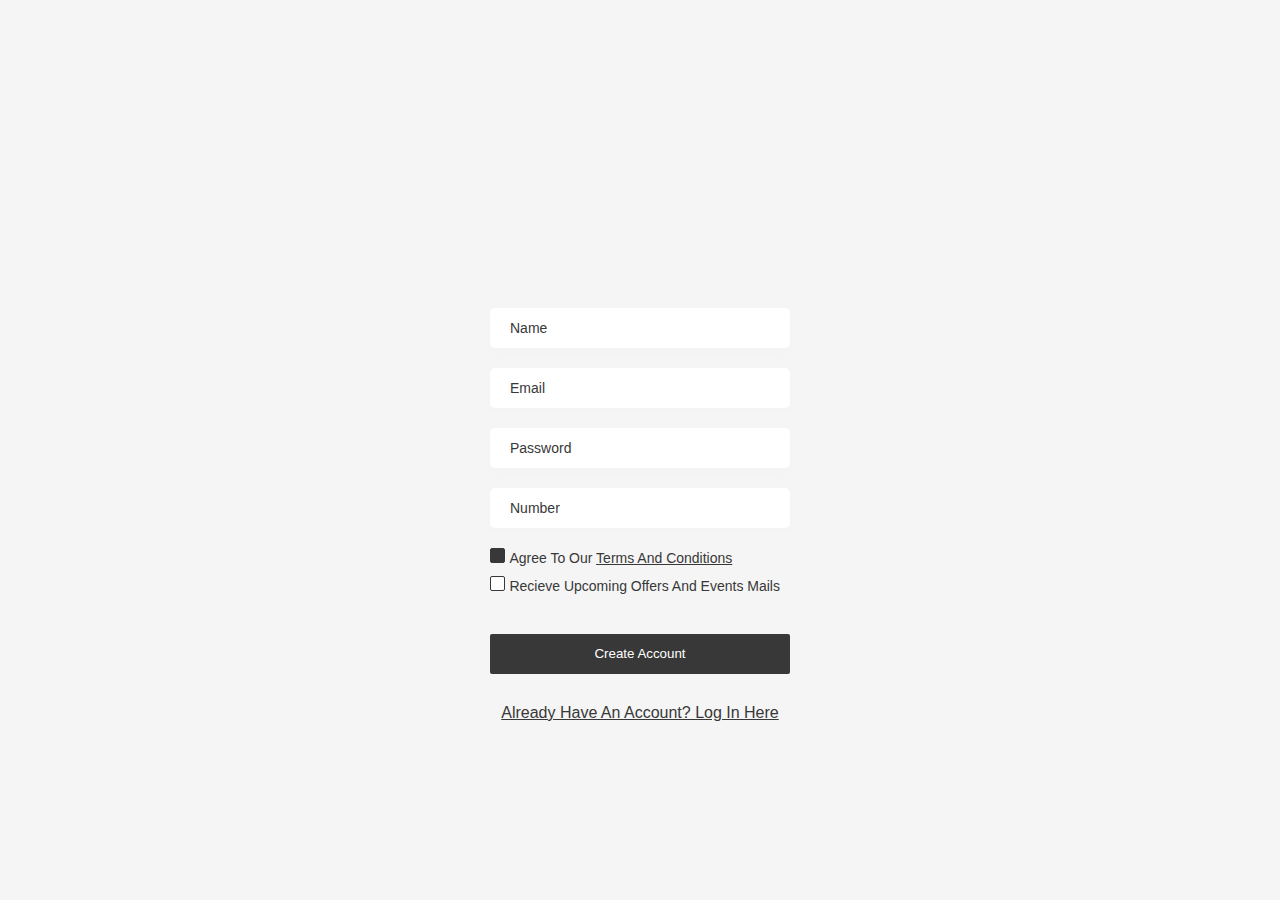
==== html/login.html @ 2e391b41 "404 & login" ====
<!DOCTYPE html>
<html lang="en">

<head>
    <meta charset="utf-8" />
    <meta name="viewport" content="width=device-width, initial-scale=1" />

    <script src="../js/getRoot.js"></script>

    <title>Product page</title>
    <link rel="stylesheet" href="../css/form.css" />
</head>

<body>
    <img src="img/loader.gif" class="loader" alt="" />

    <div class="container">
        <img src="img/dark-logo.png" class="logo" alt="">
        <div>
            <input type="text" autocomplete="off" id="name" placeholder="name">
            <input type="email" autocomplete="off" id="email" placeholder="email">
            <input type="password" autocomplete="off" id="password" placeholder="password">
            <input type="text" autocomplete="off" id="number" placeholder="number">
            <input type="checkbox" checked class="checkbox" id="terms-and-cond">
            <label for="terms-and-cond">agree to our <a href="">terms and conditions</a></label>
            <br>
            <input type="checkbox" class="checkbox" id="notification">
            <label for="notification">recieve upcoming offers and events mails</a></label>
            <button class="submit-btn">create account</button>
        </div>
        <a href="/login" class="link">already have an account? Log in here</a>
    </div>

    <div class="alert-box">
        <img src="img/error.png" class="alert-img" alt="">
        <p class="alert-msg">Error message</p>
    </div>


    <!-- scripts -->
    <script src="../js/form.js"></script>

</body>

</html>
---- css/form.css ----
*{
    margin: 0;
    padding: 0;
    box-sizing: border-box;
}

body{
    width: 100%;
    min-height: 100vh;
    display: flex;
    justify-content: center;
    align-items: center;
    background: #f5f5f5;
    font-family: 'roboto', sans-serif;
}

.loader{
    position: absolute;
    top: 50%;
    left: 50%;
    transform: translate(-50%, -50%);
    width: 100px;
}

.logo{
    height: 80px;
    display: block;
    margin: 0 auto 50px;
}

input[type="text"],
input[type="password"],
input[type="email"],
textarea{
    display: block;
    width: 300px;
    height: 40px;
    padding: 20px;
    border-radius: 5px;
    background: #fff;
    border: none;
    outline: none;
    margin: 20px 0;
    text-transform: capitalize;
    color: #383838;
    font-size: 14px;
    box-shadow: 0 4px 10px rgba(0, 0, 0, 0.01);
    font-family: 'roboto', sans-serif;
}

::placeholder{
    color: #383838;
}

.submit-btn{
    width: 300px;
    height: 40px;
    text-align: center;
    line-height: 40px;
    background: #383838;
    color: #fff;
    border-radius: 2px;
    text-transform: capitalize;
    border: none;
    cursor: pointer;
    display: block;
    margin: 30px 0;
}

/* checkbox styles */

.checkbox{
    -webkit-appearance: none;
    position: relative;
    width: 15px;
    height: 15px;
    border-radius: 2px;
    background: #fff;
    border: 1px solid #383838;
    cursor: pointer;
}

.checkbox:checked{
    background: #383838;
}

.checkbox::after{
    content: '';
    position: absolute;
    top: 60%;
    left: 50%;
    transform: translate(-50%, -50%);
    width: 80%;
    height: 100%;
    pointer-events: none;
    background-image: url(../img/check.png);
    background-size: contain;
    background-repeat: no-repeat;
    display: none;
}

.checkbox:checked::after{
    display: block;
}

label{
    text-transform: capitalize;
    display: inline-block;
    margin-bottom: 10px;
    font-size: 14px;
    color: #383838;
}

label a{
    color: #383838;
}

.link{
    color: #383838;
    text-transform: capitalize;
    text-align: center;
    display: block;
}


/* alert */
.alert-box{
    width: 300px;
    min-height: 150px;
    background: #fff;
    border-radius: 10px;
    box-shadow: 0 5px 100px rgba(0, 0, 0, 0.05);
    position: absolute;
    top: 60%;
    left: 50%;
    transform: translate(-50%, -50%);
    padding: 20px;
    opacity: 0;
    pointer-events: none;
    transition: 1s;
}

.alert-box.show{
    opacity: 1;
    pointer-events: all;
    top: 50%;
}

.alert-img{
    display: block;
    margin: 10px auto 20px;
    height: 60px;
}

.alert-msg{
    color: #e24c4b;
    font-size: 20px;
    text-transform: capitalize;
    text-align: center;
    line-height: 30px;
    font-weight: 500;
}
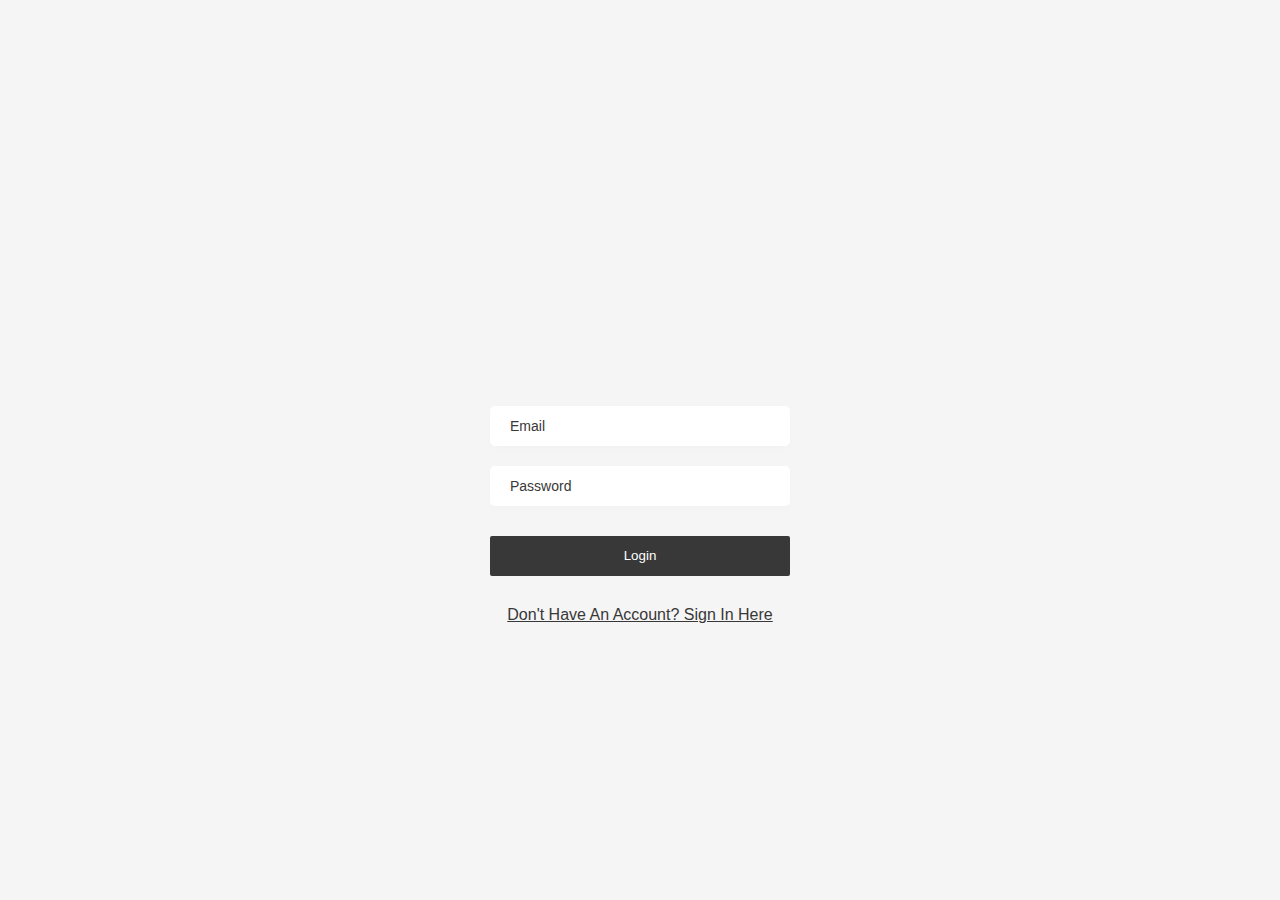
==== commit e9f3f605: "login api" ====
--- a/html/login.html
+++ b/html/login.html
@@ -17,18 +17,11 @@
     <div class="container">
         <img src="img/dark-logo.png" class="logo" alt="">
         <div>
-            <input type="text" autocomplete="off" id="name" placeholder="name">
             <input type="email" autocomplete="off" id="email" placeholder="email">
             <input type="password" autocomplete="off" id="password" placeholder="password">
-            <input type="text" autocomplete="off" id="number" placeholder="number">
-            <input type="checkbox" checked class="checkbox" id="terms-and-cond">
-            <label for="terms-and-cond">agree to our <a href="">terms and conditions</a></label>
-            <br>
-            <input type="checkbox" class="checkbox" id="notification">
-            <label for="notification">recieve upcoming offers and events mails</a></label>
-            <button class="submit-btn">create account</button>
+            <button class="submit-btn">login</button>
         </div>
-        <a href="/login" class="link">already have an account? Log in here</a>
+        <a href="/signup" class="link">don't have an account? Sign in here</a>
     </div>
 
     <div class="alert-box">
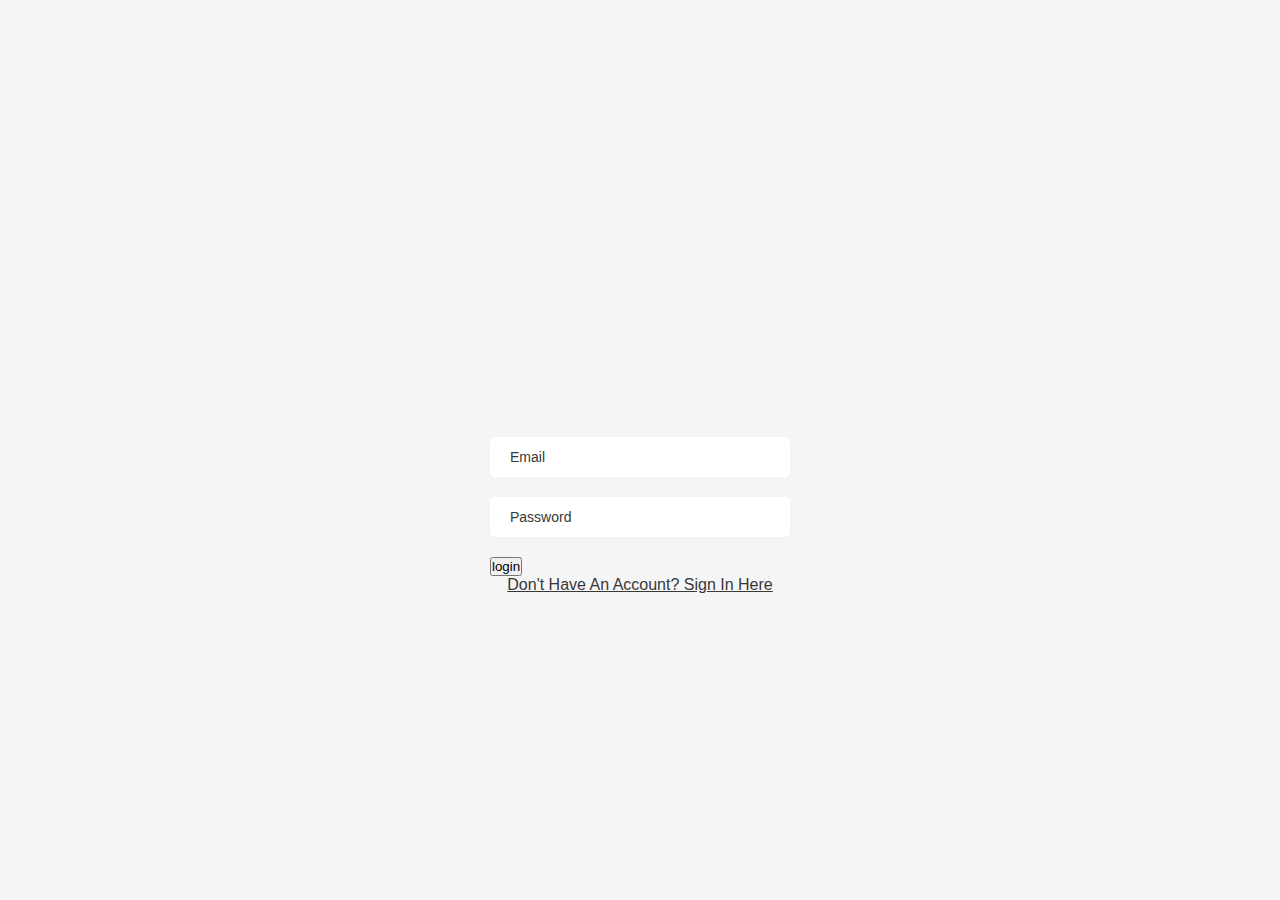
==== commit b7c7ac8a: "test links" ====
--- a/html/login.html
+++ b/html/login.html
@@ -19,9 +19,9 @@
         <div>
             <input type="email" autocomplete="off" id="email" placeholder="email">
             <input type="password" autocomplete="off" id="password" placeholder="password">
-            <button class="submit-btn">login</button>
+            <button class="login-btn">login</button>
         </div>
-        <a href="/signup" class="link">don't have an account? Sign in here</a>
+        <a href="../html/signup.html" class="link">don't have an account? Sign in here</a>
     </div>
 
     <div class="alert-box">
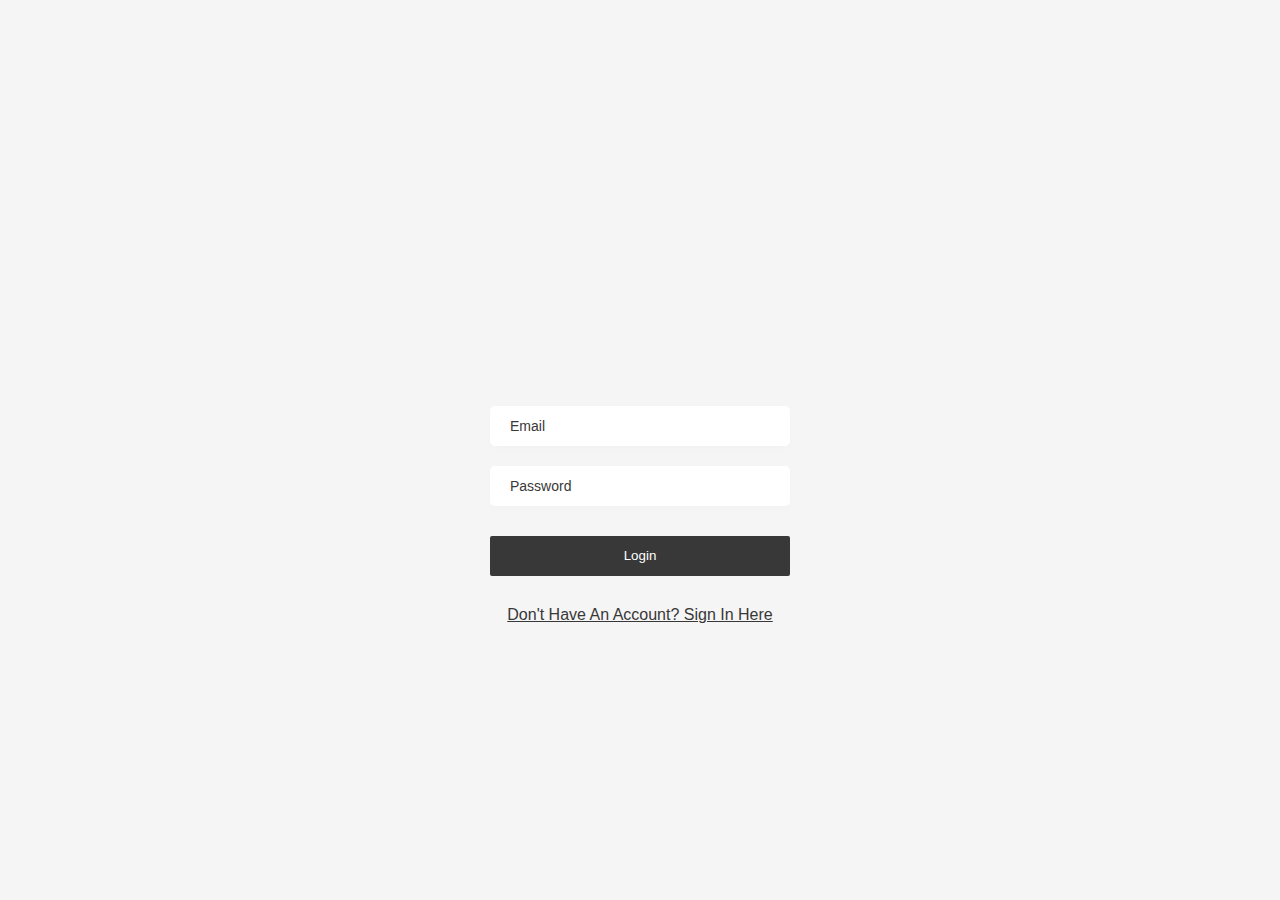
==== commit b6a0768a: "link fix || logo & css fix" ====
--- a/html/login.html
+++ b/html/login.html
@@ -15,7 +15,7 @@
     <img src="img/loader.gif" class="loader" alt="" />
 
     <div class="container">
-        <img src="img/dark-logo.png" class="logo" alt="">
+        <img src="img/balon.png" class="logo" alt="">
         <div>
             <input type="email" autocomplete="off" id="email" placeholder="email">
             <input type="password" autocomplete="off" id="password" placeholder="password">
--- a/css/form.css
+++ b/css/form.css
@@ -1,162 +1,176 @@
-*{
-    margin: 0;
-    padding: 0;
-    box-sizing: border-box;
+* {
+  margin: 0;
+  padding: 0;
+  box-sizing: border-box;
 }
 
-body{
-    width: 100%;
-    min-height: 100vh;
-    display: flex;
-    justify-content: center;
-    align-items: center;
-    background: #f5f5f5;
-    font-family: 'roboto', sans-serif;
+body {
+  width: 100%;
+  min-height: 100vh;
+  display: flex;
+  justify-content: center;
+  align-items: center;
+  background: #f5f5f5;
+  font-family: "roboto", sans-serif;
 }
 
-.loader{
-    position: absolute;
-    top: 50%;
-    left: 50%;
-    transform: translate(-50%, -50%);
-    width: 100px;
+.loader {
+  position: absolute;
+  top: 50%;
+  left: 50%;
+  transform: translate(-50%, -50%);
+  width: 100px;
 }
 
-.logo{
-    height: 80px;
-    display: block;
-    margin: 0 auto 50px;
+.logo {
+  height: 80px;
+  display: block;
+  margin: 0 auto 50px;
 }
 
 input[type="text"],
 input[type="password"],
 input[type="email"],
-textarea{
-    display: block;
-    width: 300px;
-    height: 40px;
-    padding: 20px;
-    border-radius: 5px;
-    background: #fff;
-    border: none;
-    outline: none;
-    margin: 20px 0;
-    text-transform: capitalize;
-    color: #383838;
-    font-size: 14px;
-    box-shadow: 0 4px 10px rgba(0, 0, 0, 0.01);
-    font-family: 'roboto', sans-serif;
+textarea {
+  display: block;
+  width: 300px;
+  height: 40px;
+  padding: 20px;
+  border-radius: 5px;
+  background: #fff;
+  border: none;
+  outline: none;
+  margin: 20px 0;
+  text-transform: capitalize;
+  color: #383838;
+  font-size: 14px;
+  box-shadow: 0 4px 10px rgba(0, 0, 0, 0.01);
+  font-family: "roboto", sans-serif;
 }
 
-::placeholder{
-    color: #383838;
+::placeholder {
+  color: #383838;
 }
 
-.submit-btn{
-    width: 300px;
-    height: 40px;
-    text-align: center;
-    line-height: 40px;
-    background: #383838;
-    color: #fff;
-    border-radius: 2px;
-    text-transform: capitalize;
-    border: none;
-    cursor: pointer;
-    display: block;
-    margin: 30px 0;
+.submit-btn {
+  width: 300px;
+  height: 40px;
+  text-align: center;
+  line-height: 40px;
+  background: #383838;
+  color: #fff;
+  border-radius: 2px;
+  text-transform: capitalize;
+  border: none;
+  cursor: pointer;
+  display: block;
+  margin: 30px 0;
+}
+
+.login-btn {
+  width: 300px;
+  height: 40px;
+  text-align: center;
+  line-height: 40px;
+  background: #383838;
+  color: #fff;
+  border-radius: 2px;
+  text-transform: capitalize;
+  border: none;
+  cursor: pointer;
+  display: block;
+  margin: 30px 0;
 }
 
 /* checkbox styles */
 
-.checkbox{
-    -webkit-appearance: none;
-    position: relative;
-    width: 15px;
-    height: 15px;
-    border-radius: 2px;
-    background: #fff;
-    border: 1px solid #383838;
-    cursor: pointer;
+.checkbox {
+  -webkit-appearance: none;
+  position: relative;
+  width: 15px;
+  height: 15px;
+  border-radius: 2px;
+  background: #fff;
+  border: 1px solid #383838;
+  cursor: pointer;
 }
 
-.checkbox:checked{
-    background: #383838;
+.checkbox:checked {
+  background: #383838;
 }
 
-.checkbox::after{
-    content: '';
-    position: absolute;
-    top: 60%;
-    left: 50%;
-    transform: translate(-50%, -50%);
-    width: 80%;
-    height: 100%;
-    pointer-events: none;
-    background-image: url(../img/check.png);
-    background-size: contain;
-    background-repeat: no-repeat;
-    display: none;
+.checkbox::after {
+  content: "";
+  position: absolute;
+  top: 60%;
+  left: 50%;
+  transform: translate(-50%, -50%);
+  width: 80%;
+  height: 100%;
+  pointer-events: none;
+  background-image: url(../img/check.png);
+  background-size: contain;
+  background-repeat: no-repeat;
+  display: none;
 }
 
-.checkbox:checked::after{
-    display: block;
+.checkbox:checked::after {
+  display: block;
 }
 
-label{
-    text-transform: capitalize;
-    display: inline-block;
-    margin-bottom: 10px;
-    font-size: 14px;
-    color: #383838;
+label {
+  text-transform: capitalize;
+  display: inline-block;
+  margin-bottom: 10px;
+  font-size: 14px;
+  color: #383838;
 }
 
-label a{
-    color: #383838;
+label a {
+  color: #383838;
 }
 
-.link{
-    color: #383838;
-    text-transform: capitalize;
-    text-align: center;
-    display: block;
+.link {
+  color: #383838;
+  text-transform: capitalize;
+  text-align: center;
+  display: block;
 }
 
-
 /* alert */
-.alert-box{
-    width: 300px;
-    min-height: 150px;
-    background: #fff;
-    border-radius: 10px;
-    box-shadow: 0 5px 100px rgba(0, 0, 0, 0.05);
-    position: absolute;
-    top: 60%;
-    left: 50%;
-    transform: translate(-50%, -50%);
-    padding: 20px;
-    opacity: 0;
-    pointer-events: none;
-    transition: 1s;
+.alert-box {
+  width: 300px;
+  min-height: 150px;
+  background: #fff;
+  border-radius: 10px;
+  box-shadow: 0 5px 100px rgba(0, 0, 0, 0.05);
+  position: absolute;
+  top: 60%;
+  left: 50%;
+  transform: translate(-50%, -50%);
+  padding: 20px;
+  opacity: 0;
+  pointer-events: none;
+  transition: 1s;
 }
 
-.alert-box.show{
-    opacity: 1;
-    pointer-events: all;
-    top: 50%;
+.alert-box.show {
+  opacity: 1;
+  pointer-events: all;
+  top: 50%;
 }
 
-.alert-img{
-    display: block;
-    margin: 10px auto 20px;
-    height: 60px;
+.alert-img {
+  display: block;
+  margin: 10px auto 20px;
+  height: 60px;
 }
 
-.alert-msg{
-    color: #e24c4b;
-    font-size: 20px;
-    text-transform: capitalize;
-    text-align: center;
-    line-height: 30px;
-    font-weight: 500;
-}+.alert-msg {
+  color: #e24c4b;
+  font-size: 20px;
+  text-transform: capitalize;
+  text-align: center;
+  line-height: 30px;
+  font-weight: 500;
+}
